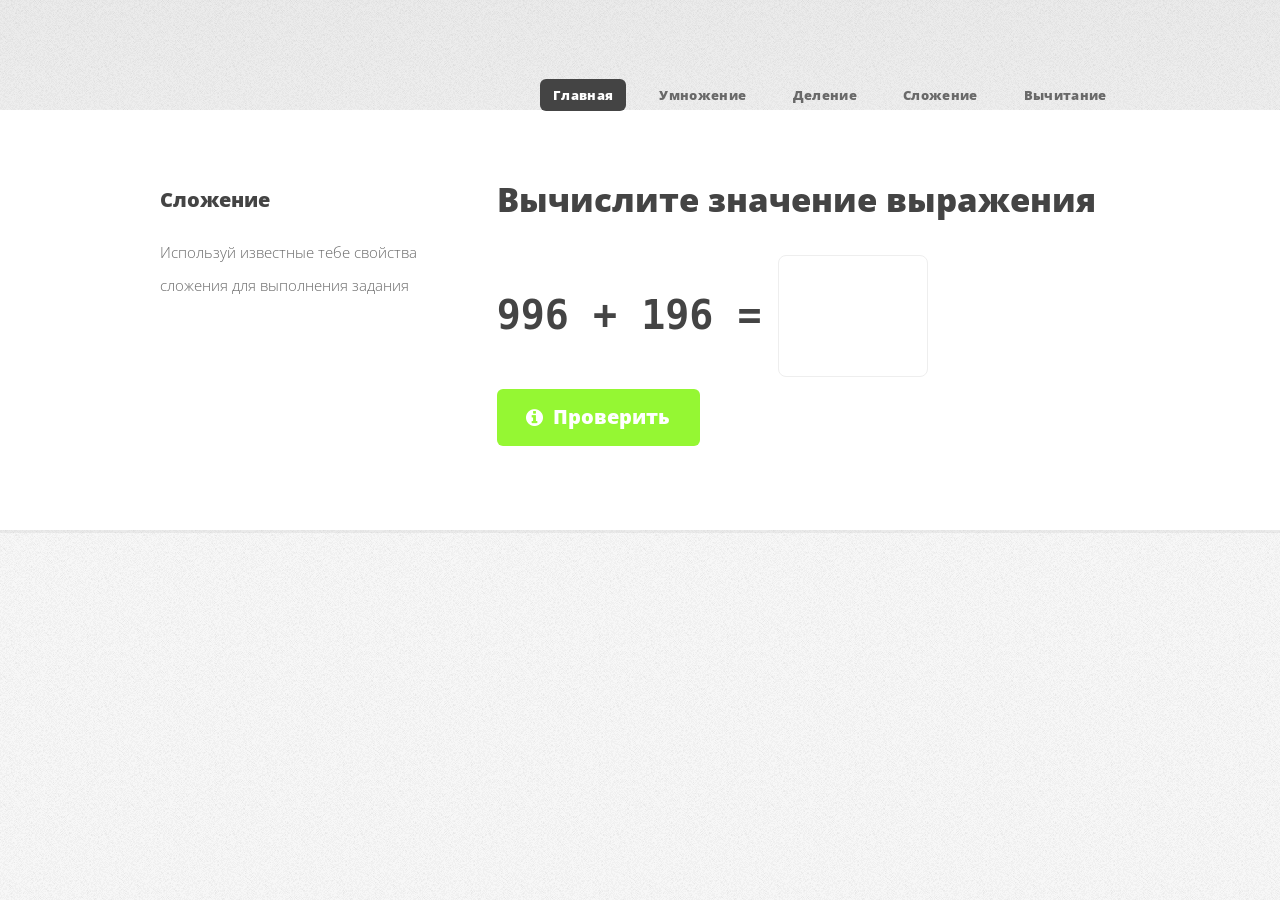
==== addition.html @ 699b1470 "First" ====
<!DOCTYPE HTML>
<html>
    <head>
        <title>Название</title>
        <meta charset="utf-8" />
        <meta name="viewport" content="width=device-width, initial-scale=1" />
        <!--[if lte IE 8]><script src="assets/js/ie/html5shiv.js"></script><![endif]-->
        <link rel="stylesheet" href="assets/css/main.css" /> 
        <!--[if lte IE 8]><link rel="stylesheet" href="assets/css/ie8.css" /><![endif]-->

        <script src = "main.js"></script>

        <script>
            var type_operation = OPERATION_ADDITION;
            //operation = operation.replace(/^\s*/,'').replace(/\s*$/,'');
            var result = getDititals(type_operation); //OPERATION_MULTIPLICATE);
            var calc_value = calculate(result[0], result[1], type_operation);

            function check() {
                var msg_text;
                var user_input;



                user_input = document.input.result.value; // getElementById('result').value;
              
                if (user_input == calc_value) {
                    msg_text = "Молодец!!!, Попробуем еще раз?";
                } else {
                    msg_text = "К сожалению, вы ошиблись, Попробуем еще раз?";
                }

                if (confirm(msg_text)) {
                    location.reload()
                }
            }

        </script>

        <style TYPE="text/css">
            .my { display: inline-block; margin: 0 10px 10px 0; /* Отступы */ vertical-align: middle } 
            .my input { font-size: 40px; font-family: serif; font-style: normal; max-width: 150px; margin: 2px;
                        font-stretch : ultra-expanded }
            .my h1 { font-size: 40px; text-align: center; font-family: monospace }
        </style>    


    </head>
    <body class="left-sidebar">
        <div id="page-wrapper">
            <div id="header-wrapper">
                <header id="header" class="container">
                    <nav id="nav">
                        <ul>
                            <li class="current"><a href="index.html">Главная</a></li>
                            <li><a href="multiplicate.html">Умножение</a></li>
                            <li><a href="division.html">Деление</a></li>
                            <li><a href="addition.html">Сложение</a></li>
                            <li><a href="substraction.html">Вычитание</a></li>
                        </ul>
                    </nav>
                </header>

            </div>
            <div id="main-wrapper"><!-- Main -->
                <div class="container">
                    <div class="row 200%">
                        <div class="4u 12u(medium)">
                            <div id="sidebar">
                                <section><!-- Sidebar -->
                                    <h3>
                                        <script>
                                           document.write(getHeadText(type_operation));   
                                        </script>    
                                    </h3>
                                    <p>
                                        <script>
                                          document.write(getTextOperation(type_operation));    
                                        </script>
                                    </p>
                                </section>
                            </div>
                        </div>
                        <div class="8u 12u(medium)">
                            <div id="content">
                                <article><!-- Content -->
                                    <h2>Вычислите значение выражения</h2>

                                    <form name="input"> 
                                        <div class="my">   
                                            <h1><output name="expression"></output></h1>
                                        </div>
                                        <div class="my">
                                            <input type="text"  name="result">
                                        </div>
                                        <div class="my">
                                            <a href="#" class="button icon fa-info-circle" onclick="check()">Проверить</a>
                                        </div>
                                    </form> 

                                    <script>
                                        document.input.expression.value = format_string(result[0], result[1], type_operation);
                                        //document.input.result.width = '10px';
                                    </script>    

                                </article>
                            </div>
                        </div>
                    </div>
                </div>
            </div>

        </div>
        <script src="assets/js/jquery.min.js"></script><!--==================== Scripts -->
        <script src="assets/js/jquery.dropotron.min.js"></script>
        <script src="assets/js/skel.min.js"></script>
        <script src="assets/js/util.js"></script>
        <!--[if lte IE 8]><script src="assets/js/ie/respond.min.js"></script><![endif]-->
        <script src="assets/js/main.js"></script>
    </body>
</html>
---- assets/css/main.css ----
@import url("font-awesome.min.css");
@import url("http://fonts.googleapis.com/css?family=Oleo+Script:400|Open+Sans:300,300italic,600,600italic,800");

/*
	Verti by HTML5 UP
	html5up.net | @n33co
	Free for personal and commercial use under the CCA 3.0 license (html5up.net/license)
*/

/* Reset */

	html, body, div, span, applet, object, iframe, h1, h2, h3, h4, h5, h6, p, blockquote, pre, a, abbr, acronym, address, big, cite, code, del, dfn, em, img, ins, kbd, q, s, samp, small, strike, strong, sub, sup, tt, var, b, u, i, center, dl, dt, dd, ol, ul, li, fieldset, form, label, legend, table, caption, tbody, tfoot, thead, tr, th, td, article, aside, canvas, details, embed, figure, figcaption, footer, header, hgroup, menu, nav, output, ruby, section, summary, time, mark, audio, video {
		margin: 0;
		padding: 0;
		border: 0;
		font-size: 100%;
		font: inherit;
		vertical-align: baseline;
	}

	article, aside, details, figcaption, figure, footer, header, hgroup, menu, nav, section {
		display: block;
	}

	body {
		line-height: 1;
	}

	ol, ul {
		list-style: none;
	}

	blockquote, q {
		quotes: none;
	}

	blockquote:before, blockquote:after, q:before, q:after {
		content: '';
		content: none;
	}

	table {
		border-collapse: collapse;
		border-spacing: 0;
	}

	body {
		-webkit-text-size-adjust: none;
	}

/* Box Model */

	*, *:before, *:after {
		-moz-box-sizing: border-box;
		-webkit-box-sizing: border-box;
		box-sizing: border-box;
	}

/* Containers */

	.container {
		margin-left: auto;
		margin-right: auto;
	}

	.container.\31 25\25 {
		width: 100%;
		max-width: 1750px;
		min-width: 1400px;
	}

	.container.\37 5\25 {
		width: 1050px;
	}

	.container.\35 0\25 {
		width: 700px;
	}

	.container.\32 5\25 {
		width: 350px;
	}

	.container {
		width: 1400px;
	}

	@media screen and (max-width: 1680px) {

		.container.\31 25\25 {
			width: 100%;
			max-width: 1500px;
			min-width: 1200px;
		}

		.container.\37 5\25 {
			width: 900px;
		}

		.container.\35 0\25 {
			width: 600px;
		}

		.container.\32 5\25 {
			width: 300px;
		}

		.container {
			width: 1200px;
		}

	}

	@media screen and (max-width: 1280px) {

		.container.\31 25\25 {
			width: 100%;
			max-width: 1200px;
			min-width: 960px;
		}

		.container.\37 5\25 {
			width: 720px;
		}

		.container.\35 0\25 {
			width: 480px;
		}

		.container.\32 5\25 {
			width: 240px;
		}

		.container {
			width: 960px;
		}

	}

	@media screen and (max-width: 980px) {

		.container.\31 25\25 {
			width: 100%;
			max-width: 112.5%;
			min-width: 90%;
		}

		.container.\37 5\25 {
			width: 67.5%;
		}

		.container.\35 0\25 {
			width: 45%;
		}

		.container.\32 5\25 {
			width: 22.5%;
		}

		.container {
			width: 90% !important;
		}

	}

	@media screen and (max-width: 736px) {

		.container.\31 25\25 {
			width: 100%;
			max-width: 125%;
			min-width: 100%;
		}

		.container.\37 5\25 {
			width: 75%;
		}

		.container.\35 0\25 {
			width: 50%;
		}

		.container.\32 5\25 {
			width: 25%;
		}

		.container {
			width: 100% !important;
		}

	}

/* Grid */

	.row {
		border-bottom: solid 1px transparent;
		-moz-box-sizing: border-box;
		-webkit-box-sizing: border-box;
		box-sizing: border-box;
	}

	.row > * {
		float: left;
		-moz-box-sizing: border-box;
		-webkit-box-sizing: border-box;
		box-sizing: border-box;
	}

	.row:after, .row:before {
		content: '';
		display: block;
		clear: both;
		height: 0;
	}

	.row.uniform > * > :first-child {
		margin-top: 0;
	}

	.row.uniform > * > :last-child {
		margin-bottom: 0;
	}

	.row.\30 \25 > * {
		padding: 0px 0 0 0px;
	}

	.row.\30 \25 {
		margin: 0px 0 -1px 0px;
	}

	.row.uniform.\30 \25 > * {
		padding: 0px 0 0 0px;
	}

	.row.uniform.\30 \25 {
		margin: 0px 0 -1px 0px;
	}

	.row > * {
		padding: 40px 0 0 40px;
	}

	.row {
		margin: -40px 0 -1px -40px;
	}

	.row.uniform > * {
		padding: 40px 0 0 40px;
	}

	.row.uniform {
		margin: -40px 0 -1px -40px;
	}

	.row.\32 00\25 > * {
		padding: 80px 0 0 80px;
	}

	.row.\32 00\25 {
		margin: -80px 0 -1px -80px;
	}

	.row.uniform.\32 00\25 > * {
		padding: 80px 0 0 80px;
	}

	.row.uniform.\32 00\25 {
		margin: -80px 0 -1px -80px;
	}

	.row.\31 50\25 > * {
		padding: 60px 0 0 60px;
	}

	.row.\31 50\25 {
		margin: -60px 0 -1px -60px;
	}

	.row.uniform.\31 50\25 > * {
		padding: 60px 0 0 60px;
	}

	.row.uniform.\31 50\25 {
		margin: -60px 0 -1px -60px;
	}

	.row.\35 0\25 > * {
		padding: 20px 0 0 20px;
	}

	.row.\35 0\25 {
		margin: -20px 0 -1px -20px;
	}

	.row.uniform.\35 0\25 > * {
		padding: 20px 0 0 20px;
	}

	.row.uniform.\35 0\25 {
		margin: -20px 0 -1px -20px;
	}

	.row.\32 5\25 > * {
		padding: 10px 0 0 10px;
	}

	.row.\32 5\25 {
		margin: -10px 0 -1px -10px;
	}

	.row.uniform.\32 5\25 > * {
		padding: 10px 0 0 10px;
	}

	.row.uniform.\32 5\25 {
		margin: -10px 0 -1px -10px;
	}

	.\31 2u, .\31 2u\24 {
		width: 100%;
		clear: none;
		margin-left: 0;
	}

	.\31 1u, .\31 1u\24 {
		width: 91.6666666667%;
		clear: none;
		margin-left: 0;
	}

	.\31 0u, .\31 0u\24 {
		width: 83.3333333333%;
		clear: none;
		margin-left: 0;
	}

	.\39 u, .\39 u\24 {
		width: 75%;
		clear: none;
		margin-left: 0;
	}

	.\38 u, .\38 u\24 {
		width: 66.6666666667%;
		clear: none;
		margin-left: 0;
	}

	.\37 u, .\37 u\24 {
		width: 58.3333333333%;
		clear: none;
		margin-left: 0;
	}

	.\36 u, .\36 u\24 {
		width: 50%;
		clear: none;
		margin-left: 0;
	}

	.\35 u, .\35 u\24 {
		width: 41.6666666667%;
		clear: none;
		margin-left: 0;
	}

	.\34 u, .\34 u\24 {
		width: 33.3333333333%;
		clear: none;
		margin-left: 0;
	}

	.\33 u, .\33 u\24 {
		width: 25%;
		clear: none;
		margin-left: 0;
	}

	.\32 u, .\32 u\24 {
		width: 16.6666666667%;
		clear: none;
		margin-left: 0;
	}

	.\31 u, .\31 u\24 {
		width: 8.3333333333%;
		clear: none;
		margin-left: 0;
	}

	.\31 2u\24 + *,
	.\31 1u\24 + *,
	.\31 0u\24 + *,
	.\39 u\24 + *,
	.\38 u\24 + *,
	.\37 u\24 + *,
	.\36 u\24 + *,
	.\35 u\24 + *,
	.\34 u\24 + *,
	.\33 u\24 + *,
	.\32 u\24 + *,
	.\31 u\24 + * {
		clear: left;
	}

	.\-11u {
		margin-left: 91.66667%;
	}

	.\-10u {
		margin-left: 83.33333%;
	}

	.\-9u {
		margin-left: 75%;
	}

	.\-8u {
		margin-left: 66.66667%;
	}

	.\-7u {
		margin-left: 58.33333%;
	}

	.\-6u {
		margin-left: 50%;
	}

	.\-5u {
		margin-left: 41.66667%;
	}

	.\-4u {
		margin-left: 33.33333%;
	}

	.\-3u {
		margin-left: 25%;
	}

	.\-2u {
		margin-left: 16.66667%;
	}

	.\-1u {
		margin-left: 8.33333%;
	}

	@media screen and (max-width: 1680px) {

		.row > * {
			padding: 40px 0 0 40px;
		}

		.row {
			margin: -40px 0 -1px -40px;
		}

		.row.uniform > * {
			padding: 40px 0 0 40px;
		}

		.row.uniform {
			margin: -40px 0 -1px -40px;
		}

		.row.\32 00\25 > * {
			padding: 80px 0 0 80px;
		}

		.row.\32 00\25 {
			margin: -80px 0 -1px -80px;
		}

		.row.uniform.\32 00\25 > * {
			padding: 80px 0 0 80px;
		}

		.row.uniform.\32 00\25 {
			margin: -80px 0 -1px -80px;
		}

		.row.\31 50\25 > * {
			padding: 60px 0 0 60px;
		}

		.row.\31 50\25 {
			margin: -60px 0 -1px -60px;
		}

		.row.uniform.\31 50\25 > * {
			padding: 60px 0 0 60px;
		}

		.row.uniform.\31 50\25 {
			margin: -60px 0 -1px -60px;
		}

		.row.\35 0\25 > * {
			padding: 20px 0 0 20px;
		}

		.row.\35 0\25 {
			margin: -20px 0 -1px -20px;
		}

		.row.uniform.\35 0\25 > * {
			padding: 20px 0 0 20px;
		}

		.row.uniform.\35 0\25 {
			margin: -20px 0 -1px -20px;
		}

		.row.\32 5\25 > * {
			padding: 10px 0 0 10px;
		}

		.row.\32 5\25 {
			margin: -10px 0 -1px -10px;
		}

		.row.uniform.\32 5\25 > * {
			padding: 10px 0 0 10px;
		}

		.row.uniform.\32 5\25 {
			margin: -10px 0 -1px -10px;
		}

		.\31 2u\28xlarge\29, .\31 2u\24\28xlarge\29 {
			width: 100%;
			clear: none;
			margin-left: 0;
		}

		.\31 1u\28xlarge\29, .\31 1u\24\28xlarge\29 {
			width: 91.6666666667%;
			clear: none;
			margin-left: 0;
		}

		.\31 0u\28xlarge\29, .\31 0u\24\28xlarge\29 {
			width: 83.3333333333%;
			clear: none;
			margin-left: 0;
		}

		.\39 u\28xlarge\29, .\39 u\24\28xlarge\29 {
			width: 75%;
			clear: none;
			margin-left: 0;
		}

		.\38 u\28xlarge\29, .\38 u\24\28xlarge\29 {
			width: 66.6666666667%;
			clear: none;
			margin-left: 0;
		}

		.\37 u\28xlarge\29, .\37 u\24\28xlarge\29 {
			width: 58.3333333333%;
			clear: none;
			margin-left: 0;
		}

		.\36 u\28xlarge\29, .\36 u\24\28xlarge\29 {
			width: 50%;
			clear: none;
			margin-left: 0;
		}

		.\35 u\28xlarge\29, .\35 u\24\28xlarge\29 {
			width: 41.6666666667%;
			clear: none;
			margin-left: 0;
		}

		.\34 u\28xlarge\29, .\34 u\24\28xlarge\29 {
			width: 33.3333333333%;
			clear: none;
			margin-left: 0;
		}

		.\33 u\28xlarge\29, .\33 u\24\28xlarge\29 {
			width: 25%;
			clear: none;
			margin-left: 0;
		}

		.\32 u\28xlarge\29, .\32 u\24\28xlarge\29 {
			width: 16.6666666667%;
			clear: none;
			margin-left: 0;
		}

		.\31 u\28xlarge\29, .\31 u\24\28xlarge\29 {
			width: 8.3333333333%;
			clear: none;
			margin-left: 0;
		}

		.\31 2u\24\28xlarge\29 + *,
		.\31 1u\24\28xlarge\29 + *,
		.\31 0u\24\28xlarge\29 + *,
		.\39 u\24\28xlarge\29 + *,
		.\38 u\24\28xlarge\29 + *,
		.\37 u\24\28xlarge\29 + *,
		.\36 u\24\28xlarge\29 + *,
		.\35 u\24\28xlarge\29 + *,
		.\34 u\24\28xlarge\29 + *,
		.\33 u\24\28xlarge\29 + *,
		.\32 u\24\28xlarge\29 + *,
		.\31 u\24\28xlarge\29 + * {
			clear: left;
		}

		.\-11u\28xlarge\29 {
			margin-left: 91.66667%;
		}

		.\-10u\28xlarge\29 {
			margin-left: 83.33333%;
		}

		.\-9u\28xlarge\29 {
			margin-left: 75%;
		}

		.\-8u\28xlarge\29 {
			margin-left: 66.66667%;
		}

		.\-7u\28xlarge\29 {
			margin-left: 58.33333%;
		}

		.\-6u\28xlarge\29 {
			margin-left: 50%;
		}

		.\-5u\28xlarge\29 {
			margin-left: 41.66667%;
		}

		.\-4u\28xlarge\29 {
			margin-left: 33.33333%;
		}

		.\-3u\28xlarge\29 {
			margin-left: 25%;
		}

		.\-2u\28xlarge\29 {
			margin-left: 16.66667%;
		}

		.\-1u\28xlarge\29 {
			margin-left: 8.33333%;
		}

	}

	@media screen and (max-width: 1280px) {

		.row > * {
			padding: 25px 0 0 25px;
		}

		.row {
			margin: -25px 0 -1px -25px;
		}

		.row.uniform > * {
			padding: 25px 0 0 25px;
		}

		.row.uniform {
			margin: -25px 0 -1px -25px;
		}

		.row.\32 00\25 > * {
			padding: 50px 0 0 50px;
		}

		.row.\32 00\25 {
			margin: -50px 0 -1px -50px;
		}

		.row.uniform.\32 00\25 > * {
			padding: 50px 0 0 50px;
		}

		.row.uniform.\32 00\25 {
			margin: -50px 0 -1px -50px;
		}

		.row.\31 50\25 > * {
			padding: 37.5px 0 0 37.5px;
		}

		.row.\31 50\25 {
			margin: -37.5px 0 -1px -37.5px;
		}

		.row.uniform.\31 50\25 > * {
			padding: 37.5px 0 0 37.5px;
		}

		.row.uniform.\31 50\25 {
			margin: -37.5px 0 -1px -37.5px;
		}

		.row.\35 0\25 > * {
			padding: 12.5px 0 0 12.5px;
		}

		.row.\35 0\25 {
			margin: -12.5px 0 -1px -12.5px;
		}

		.row.uniform.\35 0\25 > * {
			padding: 12.5px 0 0 12.5px;
		}

		.row.uniform.\35 0\25 {
			margin: -12.5px 0 -1px -12.5px;
		}

		.row.\32 5\25 > * {
			padding: 6.25px 0 0 6.25px;
		}

		.row.\32 5\25 {
			margin: -6.25px 0 -1px -6.25px;
		}

		.row.uniform.\32 5\25 > * {
			padding: 6.25px 0 0 6.25px;
		}

		.row.uniform.\32 5\25 {
			margin: -6.25px 0 -1px -6.25px;
		}

		.\31 2u\28large\29, .\31 2u\24\28large\29 {
			width: 100%;
			clear: none;
			margin-left: 0;
		}

		.\31 1u\28large\29, .\31 1u\24\28large\29 {
			width: 91.6666666667%;
			clear: none;
			margin-left: 0;
		}

		.\31 0u\28large\29, .\31 0u\24\28large\29 {
			width: 83.3333333333%;
			clear: none;
			margin-left: 0;
		}

		.\39 u\28large\29, .\39 u\24\28large\29 {
			width: 75%;
			clear: none;
			margin-left: 0;
		}

		.\38 u\28large\29, .\38 u\24\28large\29 {
			width: 66.6666666667%;
			clear: none;
			margin-left: 0;
		}

		.\37 u\28large\29, .\37 u\24\28large\29 {
			width: 58.3333333333%;
			clear: none;
			margin-left: 0;
		}

		.\36 u\28large\29, .\36 u\24\28large\29 {
			width: 50%;
			clear: none;
			margin-left: 0;
		}

		.\35 u\28large\29, .\35 u\24\28large\29 {
			width: 41.6666666667%;
			clear: none;
			margin-left: 0;
		}

		.\34 u\28large\29, .\34 u\24\28large\29 {
			width: 33.3333333333%;
			clear: none;
			margin-left: 0;
		}

		.\33 u\28large\29, .\33 u\24\28large\29 {
			width: 25%;
			clear: none;
			margin-left: 0;
		}

		.\32 u\28large\29, .\32 u\24\28large\29 {
			width: 16.6666666667%;
			clear: none;
			margin-left: 0;
		}

		.\31 u\28large\29, .\31 u\24\28large\29 {
			width: 8.3333333333%;
			clear: none;
			margin-left: 0;
		}

		.\31 2u\24\28large\29 + *,
		.\31 1u\24\28large\29 + *,
		.\31 0u\24\28large\29 + *,
		.\39 u\24\28large\29 + *,
		.\38 u\24\28large\29 + *,
		.\37 u\24\28large\29 + *,
		.\36 u\24\28large\29 + *,
		.\35 u\24\28large\29 + *,
		.\34 u\24\28large\29 + *,
		.\33 u\24\28large\29 + *,
		.\32 u\24\28large\29 + *,
		.\31 u\24\28large\29 + * {
			clear: left;
		}

		.\-11u\28large\29 {
			margin-left: 91.66667%;
		}

		.\-10u\28large\29 {
			margin-left: 83.33333%;
		}

		.\-9u\28large\29 {
			margin-left: 75%;
		}

		.\-8u\28large\29 {
			margin-left: 66.66667%;
		}

		.\-7u\28large\29 {
			margin-left: 58.33333%;
		}

		.\-6u\28large\29 {
			margin-left: 50%;
		}

		.\-5u\28large\29 {
			margin-left: 41.66667%;
		}

		.\-4u\28large\29 {
			margin-left: 33.33333%;
		}

		.\-3u\28large\29 {
			margin-left: 25%;
		}

		.\-2u\28large\29 {
			margin-left: 16.66667%;
		}

		.\-1u\28large\29 {
			margin-left: 8.33333%;
		}

	}

	@media screen and (max-width: 980px) {

		.row > * {
			padding: 25px 0 0 25px;
		}

		.row {
			margin: -25px 0 -1px -25px;
		}

		.row.uniform > * {
			padding: 25px 0 0 25px;
		}

		.row.uniform {
			margin: -25px 0 -1px -25px;
		}

		.row.\32 00\25 > * {
			padding: 50px 0 0 50px;
		}

		.row.\32 00\25 {
			margin: -50px 0 -1px -50px;
		}

		.row.uniform.\32 00\25 > * {
			padding: 50px 0 0 50px;
		}

		.row.uniform.\32 00\25 {
			margin: -50px 0 -1px -50px;
		}

		.row.\31 50\25 > * {
			padding: 37.5px 0 0 37.5px;
		}

		.row.\31 50\25 {
			margin: -37.5px 0 -1px -37.5px;
		}

		.row.uniform.\31 50\25 > * {
			padding: 37.5px 0 0 37.5px;
		}

		.row.uniform.\31 50\25 {
			margin: -37.5px 0 -1px -37.5px;
		}

		.row.\35 0\25 > * {
			padding: 12.5px 0 0 12.5px;
		}

		.row.\35 0\25 {
			margin: -12.5px 0 -1px -12.5px;
		}

		.row.uniform.\35 0\25 > * {
			padding: 12.5px 0 0 12.5px;
		}

		.row.uniform.\35 0\25 {
			margin: -12.5px 0 -1px -12.5px;
		}

		.row.\32 5\25 > * {
			padding: 6.25px 0 0 6.25px;
		}

		.row.\32 5\25 {
			margin: -6.25px 0 -1px -6.25px;
		}

		.row.uniform.\32 5\25 > * {
			padding: 6.25px 0 0 6.25px;
		}

		.row.uniform.\32 5\25 {
			margin: -6.25px 0 -1px -6.25px;
		}

		.\31 2u\28medium\29, .\31 2u\24\28medium\29 {
			width: 100%;
			clear: none;
			margin-left: 0;
		}

		.\31 1u\28medium\29, .\31 1u\24\28medium\29 {
			width: 91.6666666667%;
			clear: none;
			margin-left: 0;
		}

		.\31 0u\28medium\29, .\31 0u\24\28medium\29 {
			width: 83.3333333333%;
			clear: none;
			margin-left: 0;
		}

		.\39 u\28medium\29, .\39 u\24\28medium\29 {
			width: 75%;
			clear: none;
			margin-left: 0;
		}

		.\38 u\28medium\29, .\38 u\24\28medium\29 {
			width: 66.6666666667%;
			clear: none;
			margin-left: 0;
		}

		.\37 u\28medium\29, .\37 u\24\28medium\29 {
			width: 58.3333333333%;
			clear: none;
			margin-left: 0;
		}

		.\36 u\28medium\29, .\36 u\24\28medium\29 {
			width: 50%;
			clear: none;
			margin-left: 0;
		}

		.\35 u\28medium\29, .\35 u\24\28medium\29 {
			width: 41.6666666667%;
			clear: none;
			margin-left: 0;
		}

		.\34 u\28medium\29, .\34 u\24\28medium\29 {
			width: 33.3333333333%;
			clear: none;
			margin-left: 0;
		}

		.\33 u\28medium\29, .\33 u\24\28medium\29 {
			width: 25%;
			clear: none;
			margin-left: 0;
		}

		.\32 u\28medium\29, .\32 u\24\28medium\29 {
			width: 16.6666666667%;
			clear: none;
			margin-left: 0;
		}

		.\31 u\28medium\29, .\31 u\24\28medium\29 {
			width: 8.3333333333%;
			clear: none;
			margin-left: 0;
		}

		.\31 2u\24\28medium\29 + *,
		.\31 1u\24\28medium\29 + *,
		.\31 0u\24\28medium\29 + *,
		.\39 u\24\28medium\29 + *,
		.\38 u\24\28medium\29 + *,
		.\37 u\24\28medium\29 + *,
		.\36 u\24\28medium\29 + *,
		.\35 u\24\28medium\29 + *,
		.\34 u\24\28medium\29 + *,
		.\33 u\24\28medium\29 + *,
		.\32 u\24\28medium\29 + *,
		.\31 u\24\28medium\29 + * {
			clear: left;
		}

		.\-11u\28medium\29 {
			margin-left: 91.66667%;
		}

		.\-10u\28medium\29 {
			margin-left: 83.33333%;
		}

		.\-9u\28medium\29 {
			margin-left: 75%;
		}

		.\-8u\28medium\29 {
			margin-left: 66.66667%;
		}

		.\-7u\28medium\29 {
			margin-left: 58.33333%;
		}

		.\-6u\28medium\29 {
			margin-left: 50%;
		}

		.\-5u\28medium\29 {
			margin-left: 41.66667%;
		}

		.\-4u\28medium\29 {
			margin-left: 33.33333%;
		}

		.\-3u\28medium\29 {
			margin-left: 25%;
		}

		.\-2u\28medium\29 {
			margin-left: 16.66667%;
		}

		.\-1u\28medium\29 {
			margin-left: 8.33333%;
		}

	}

	@media screen and (max-width: 736px) {

		.row > * {
			padding: 20px 0 0 20px;
		}

		.row {
			margin: -20px 0 -1px -20px;
		}

		.row.uniform > * {
			padding: 20px 0 0 20px;
		}

		.row.uniform {
			margin: -20px 0 -1px -20px;
		}

		.row.\32 00\25 > * {
			padding: 40px 0 0 40px;
		}

		.row.\32 00\25 {
			margin: -40px 0 -1px -40px;
		}

		.row.uniform.\32 00\25 > * {
			padding: 40px 0 0 40px;
		}

		.row.uniform.\32 00\25 {
			margin: -40px 0 -1px -40px;
		}

		.row.\31 50\25 > * {
			padding: 30px 0 0 30px;
		}

		.row.\31 50\25 {
			margin: -30px 0 -1px -30px;
		}

		.row.uniform.\31 50\25 > * {
			padding: 30px 0 0 30px;
		}

		.row.uniform.\31 50\25 {
			margin: -30px 0 -1px -30px;
		}

		.row.\35 0\25 > * {
			padding: 10px 0 0 10px;
		}

		.row.\35 0\25 {
			margin: -10px 0 -1px -10px;
		}

		.row.uniform.\35 0\25 > * {
			padding: 10px 0 0 10px;
		}

		.row.uniform.\35 0\25 {
			margin: -10px 0 -1px -10px;
		}

		.row.\32 5\25 > * {
			padding: 5px 0 0 5px;
		}

		.row.\32 5\25 {
			margin: -5px 0 -1px -5px;
		}

		.row.uniform.\32 5\25 > * {
			padding: 5px 0 0 5px;
		}

		.row.uniform.\32 5\25 {
			margin: -5px 0 -1px -5px;
		}

		.\31 2u\28small\29, .\31 2u\24\28small\29 {
			width: 100%;
			clear: none;
			margin-left: 0;
		}

		.\31 1u\28small\29, .\31 1u\24\28small\29 {
			width: 91.6666666667%;
			clear: none;
			margin-left: 0;
		}

		.\31 0u\28small\29, .\31 0u\24\28small\29 {
			width: 83.3333333333%;
			clear: none;
			margin-left: 0;
		}

		.\39 u\28small\29, .\39 u\24\28small\29 {
			width: 75%;
			clear: none;
			margin-left: 0;
		}

		.\38 u\28small\29, .\38 u\24\28small\29 {
			width: 66.6666666667%;
			clear: none;
			margin-left: 0;
		}

		.\37 u\28small\29, .\37 u\24\28small\29 {
			width: 58.3333333333%;
			clear: none;
			margin-left: 0;
		}

		.\36 u\28small\29, .\36 u\24\28small\29 {
			width: 50%;
			clear: none;
			margin-left: 0;
		}

		.\35 u\28small\29, .\35 u\24\28small\29 {
			width: 41.6666666667%;
			clear: none;
			margin-left: 0;
		}

		.\34 u\28small\29, .\34 u\24\28small\29 {
			width: 33.3333333333%;
			clear: none;
			margin-left: 0;
		}

		.\33 u\28small\29, .\33 u\24\28small\29 {
			width: 25%;
			clear: none;
			margin-left: 0;
		}

		.\32 u\28small\29, .\32 u\24\28small\29 {
			width: 16.6666666667%;
			clear: none;
			margin-left: 0;
		}

		.\31 u\28small\29, .\31 u\24\28small\29 {
			width: 8.3333333333%;
			clear: none;
			margin-left: 0;
		}

		.\31 2u\24\28small\29 + *,
		.\31 1u\24\28small\29 + *,
		.\31 0u\24\28small\29 + *,
		.\39 u\24\28small\29 + *,
		.\38 u\24\28small\29 + *,
		.\37 u\24\28small\29 + *,
		.\36 u\24\28small\29 + *,
		.\35 u\24\28small\29 + *,
		.\34 u\24\28small\29 + *,
		.\33 u\24\28small\29 + *,
		.\32 u\24\28small\29 + *,
		.\31 u\24\28small\29 + * {
			clear: left;
		}

		.\-11u\28small\29 {
			margin-left: 91.66667%;
		}

		.\-10u\28small\29 {
			margin-left: 83.33333%;
		}

		.\-9u\28small\29 {
			margin-left: 75%;
		}

		.\-8u\28small\29 {
			margin-left: 66.66667%;
		}

		.\-7u\28small\29 {
			margin-left: 58.33333%;
		}

		.\-6u\28small\29 {
			margin-left: 50%;
		}

		.\-5u\28small\29 {
			margin-left: 41.66667%;
		}

		.\-4u\28small\29 {
			margin-left: 33.33333%;
		}

		.\-3u\28small\29 {
			margin-left: 25%;
		}

		.\-2u\28small\29 {
			margin-left: 16.66667%;
		}

		.\-1u\28small\29 {
			margin-left: 8.33333%;
		}

	}

/* Basic */

	@-ms-viewport {
		width: device-width;
	}

	body {
		background-image: -moz-linear-gradient(top, rgba(0, 0, 0, 0.05), rgba(0, 0, 0, 0)), url("images/bg01.png");
		background-image: -webkit-linear-gradient(top, rgba(0, 0, 0, 0.05), rgba(0, 0, 0, 0)), url("images/bg01.png");
		background-image: -ms-linear-gradient(top, rgba(0, 0, 0, 0.05), rgba(0, 0, 0, 0)), url("images/bg01.png");
		background-image: linear-gradient(top, rgba(0, 0, 0, 0.05), rgba(0, 0, 0, 0)), url("images/bg01.png");
		background-color: #f7f7f7;
		background-position: top left, top left;
		background-repeat: repeat-x, repeat;
		background-size: 100% 30em, auto;
		font-family: 'Open Sans', sans-serif;
		font-size: 13pt;
		color: #696969;
		font-weight: 300;
		line-height: 2.25em;
	}

		body.is-loading * {
			-moz-transition: none !important;
			-webkit-transition: none !important;
			-ms-transition: none !important;
			transition: none !important;
			-moz-animation: none !important;
			-webkit-animation: none !important;
			-ms-animation: none !important;
			animation: none !important;
		}

	input, select, textarea {
		font-family: 'Open Sans', sans-serif;
		font-size: 13pt;
		color: #696969;
		font-weight: 300;
		line-height: 2.25em;
	}

	a {
		color:#95F733;
		text-decoration: underline;
	}

		a:hover {
			color: #66653E;
			text-decoration: none;
		}

	h1, h2, h3, h4, h5, h6 {
		color: #444;
		font-weight: 800;
	}

		h1 a, h2 a, h3 a, h4 a, h5 a, h6 a {
			color: inherit;
			text-decoration: none;
			outline: 0;
		}

	h2 {
		font-size: 2.25em;
		margin: 0 0 1.1em 0;
		line-height: 1em;
	}

	h3 {
		font-size: 1.35em;
		margin: 0 0 1em 0;
	}

	b, strong {
		font-weight: 600;
		color: #444;
	}

	i, em {
		font-style: italic;
	}

	br.clear {
		clear: both;
	}

	sub {
		position: relative;
		top: 0.5em;
		font-size: 0.8em;
	}

	sup {
		position: relative;
		top: -0.5em;
		font-size: 0.8em;
	}

	hr {
		border: 0;
		border-top: solid 1px #eee;
	}

	blockquote {
		border-left: solid 0.5em #eee;
		padding: 1em 0 1em 2em;
		font-style: italic;
	}

	p, ul, ol, dl, table {
		margin-bottom: 2em;
	}

/* Section/Article */

	section, article {
		margin-bottom: 5em;
	}

	section > :last-child,
	article > :last-child,
	section:last-child,
	article:last-child {
		margin-bottom: 0;
	}

	header {
		margin: 0 0 2em 0;
	}

		header h2, header h3 {
			margin: 0 0 0.25em 0;
		}

		header p {
			margin: 0;
		}

	footer {
		margin: 2.5em 0 0 0;
	}

/* Forms */

	form label {
		display: block;
		font-weight: 800;
		margin: 0 0 1em 0;
		font-size: 0.8em;
		color: #444;
	}

	form input[type="text"],
	form input[type="email"],
	form input[type="password"],
	form select,
	form textarea {
		-webkit-appearance: none;
		display: block;
		width: 100%;
		border-radius: 8px;
		border: solid 1px #eee;
	}

		form input[type="text"]:focus,
		form input[type="email"]:focus,
		form input[type="password"]:focus,
		form select:focus,
		form textarea:focus {
			border-color: #0090c5;
		}

	form input[type="text"],
	form input[type="email"],
	form input[type="password"] {
		line-height: 3em;
		padding: 0 1em;
	}

	form select {
		line-height: 3em;
		padding: 0 1em;
	}

	form textarea {
		min-height: 9em;
		padding: 1em;
	}

	form .formerize-placeholder {
		color: #555 !important;
	}

	form ::-webkit-input-placeholder {
		color: #555 !important;
	}

	form :-moz-placeholder {
		color: #555 !important;
	}

	form ::-moz-placeholder {
		color: #555 !important;
	}

	form :-ms-input-placeholder {
		color: #555 !important;
	}

	form ::-moz-focus-inner {
		border: 0;
	}

/* Tables */

	table {
		width: 100%;
	}

		table.default {
			width: 100%;
		}

			table.default tr {
				border-top: solid 1px #eee;
			}

				table.default tr:first-child {
					border-top: 0;
				}

			table.default td {
				padding: 0.5em 1em 0.5em 1em;
			}

			table.default th {
				text-align: left;
				padding: 0.5em 1em 0.5em 1em;
				font-weight: 800;
				margin: 0 0 1em 0;
			}

			table.default thead {
				background: #404248;
				color: #fff;
			}

/* Image */

	.image {
		display: inline-block;
		outline: 0;
	}

		.image img {
			display: block;
			width: 100%;
			border-radius: 8px;
		}

		.image.fit {
			display: block;
			width: 100%;
		}

		.image.featured {
			display: block;
			width: 100%;
			margin: 0 0 2.5em 0;
		}

		.image.left {
			float: left;
			margin: 0 2em 2em 0;
		}

		.image.centered {
			display: block;
			margin: 0 0 2.5em 0;
		}

			.image.centered img {
				margin: 0 auto;
				width: auto;
			}

/* Button */

	input[type="button"],
	input[type="submit"],
	input[type="reset"],
	button,
	.button {
		-moz-transition: background-color .25s ease-in-out;
		-webkit-transition: background-color .25s ease-in-out;
		-ms-transition: background-color .25s ease-in-out;
		transition: background-color .25s ease-in-out;
		-webkit-appearance: none;
		position: relative;
		display: inline-block;
		background: #95F733;
		color: #fff;
		text-decoration: none;
		border-radius: 6px;
		font-weight: 800;
		outline: 0;
		border: 0;
		cursor: pointer;
		font-size: 1.35em;
		padding: 0.6em 1.5em;
	}

		input[type="button"].icon:before,
		input[type="submit"].icon:before,
		input[type="reset"].icon:before,
		button.icon:before,
		.button.icon:before {
			position: relative;
			margin-right: 0.5em;
			top: 0.05em;
		}

		input[type="button"]:hover,
		input[type="submit"]:hover,
		input[type="reset"]:hover,
		button:hover,
		.button:hover {
			color:#FFF;
			background: #F0FB1C;
		}

		input[type="button"]:active,
		input[type="submit"]:active,
		input[type="reset"]:active,
		button:active,
		.button:active {
			background: #20b0e5;
		}

		input[type="button"].alt,
		input[type="submit"].alt,
		input[type="reset"].alt,
		button.alt,
		.button.alt {
			background: #f1f1f1;
			background: rgba(0, 0, 0, 0.05);
			color: #444;
		}

			input[type="button"].alt:hover,
			input[type="submit"].alt:hover,
			input[type="reset"].alt:hover,
			button.alt:hover,
			.button.alt:hover {
				background: #e8e8e8;
				background: rgba(0, 0, 0, 0.085);
			}

			input[type="button"].alt:active,
			input[type="submit"].alt:active,
			input[type="reset"].alt:active,
			button.alt:active,
			.button.alt:active {
				background: #FFF;
				background: rgba(0, 0, 0, 0.15);
			}

		input[type="button"].big,
		input[type="submit"].big,
		input[type="reset"].big,
		button.big,
		.button.big {
			font-size: 2.25em;
			padding: 0.8em 0.9em;
		}

/* List */

	ul.default {
		list-style: disc;
		padding-left: 1em;
	}

		ul.default li {
			padding-left: 0.5em;
		}

	ul.actions li {
		display: inline-block;
		padding: 0 0 0 0.25em;
		margin: 0 0 0 0.25em;
	}

		ul.actions li:first-child {
			margin-left: 0;
			padding-left: 0;
		}

	ul.menu li {
		border-left: solid 1px #e0e0e0;
		display: inline-block;
		padding: 0 0 0 0.75em;
		margin: 0 0 0 0.75em;
	}

		ul.menu li:first-child {
			border-left: 0;
			margin-left: 0;
			padding-left: 0;
		}

	ol.default {
		list-style: decimal;
		padding-left: 1.25em;
	}

		ol.default li {
			padding-left: 0.25em;
		}

/* Box */

	.box {
		background: #fff;
		border-radius: 6px;
		box-shadow: 0px 3px 0px 0px rgba(0, 0, 0, 0.05);
		padding: 2em;
	}

		.box.feature {
			padding: 0;
		}

			.box.feature .inner {
				padding: 4em 2em 3em 2em;
			}

			.box.feature h2 {
				font-size: 1.35em;
			}

			.box.feature p {
				margin: 0;
			}

			.box.feature .image {
				position: relative;
				margin: 0;
			}

				.box.feature .image img {
					border-bottom-left-radius: 0;
					border-bottom-right-radius: 0;
				}

/* Icons */

	.icon {
		position: relative;
		text-decoration: none;
	}

		.icon:before {
			-moz-osx-font-smoothing: grayscale;
			-webkit-font-smoothing: antialiased;
			font-family: FontAwesome;
			font-style: normal;
			font-weight: normal;
			text-transform: none !important;
		}

		.icon > .label {
			display: none;
		}

/* Widgets */

	.widget.thumbnails .grid {
		margin: 0 0 3em 0;
	}

	.widget.thumbnails .image {
		margin: 0;
	}

	.widget.contact ul {
		overflow: hidden;
		position: relative;
		left: -4px;
		top: 4px;
		margin-bottom: 1.5em;
	}

		.widget.contact ul li {
			display: inline-block;
			margin-right: 0.25em;
		}

			.widget.contact ul li a {
				-moz-transition: background-color .25s ease-in-out;
				-webkit-transition: background-color .25s ease-in-out;
				-ms-transition: background-color .25s ease-in-out;
				transition: background-color .25s ease-in-out;
				display: inline-block;
				width: 2.5em;
				height: 2.5em;
				text-align: center;
				line-height: 2.5em;
				border-radius: 0.35em;
				outline: 0;
				opacity: 0.75;
				text-decoration: none;
				background: #222222;
			}

				.widget.contact ul li a:before {
					color: #f3f3f3;
					font-size: 1.75em;
					line-height: 1.5em;
				}

				.widget.contact ul li a:hover {
					background: #444444;
				}

				.widget.contact ul li a:active {
					background: #666666;
				}

/* Wrappers */

	#header-wrapper {
		padding: 4.5em 0 1em 0;
	}

	#features-wrapper {
		padding: 3em 0 3em 0;
	}

	#main-wrapper {
		background: #fff;
		box-shadow: 0px 3px 0px 0px rgba(0, 0, 0, 0.05);
		padding: 5em 0 5em 0;
	}

	#footer-wrapper {
		padding: 6em 0 8em 0;
	}

/* Header */

	#header {
		position: relative;
	}

/* Logo */

	#logo {
		display: inline-block;
	}

		#logo h1 {
			background: #95F733;
			color: #fff;
			border-radius: 6px;
			font-family: 'Oleo Script', serif;
			font-weight: 400;
			padding: 0.25em 0.2em 0.25em 0.2em;
			font-size: 3.25em;
			letter-spacing: 0.05em;
			display: inline-block;
			vertical-align: middle;
		}

		#logo span {
			font-weight: 800;
			line-height: 4.5em;
			letter-spacing: 0.025em;
			font-size: 0.9em;
			vertical-align: middle;
			margin: 0 0 0 1.25em;
		}

/* Nav */

	#nav {
		position: absolute;
		right: 0;
		top: 0;
		font-size: 0.9em;
	}

		#nav ul li {
			float: left;
			line-height: 4.5em;
			padding-left: 1.5em;
		}

			#nav ul li a, #nav ul li span {
				-moz-transition: background-color .25s ease-in-out;
				-webkit-transition: background-color .25s ease-in-out;
				-ms-transition: background-color .25s ease-in-out;
				transition: background-color .25s ease-in-out;
				font-weight: 800;
				letter-spacing: 0.025em;
				color: #696969;
				text-decoration: none;
				border-radius: 6px;
				padding: 0.5em 1em 0.5em 1em;
			}

			#nav ul li > ul {
				display: none;
			}

			#nav ul li:hover a, #nav ul li:hover span {
				background: #fff;
			}

			#nav ul li.active a, #nav ul li.active span {
				background: #fff;
			}

			#nav ul li.current a {
				background: #444;
				color: #fff;
			}

	.dropotron {
		background: #fff;
		letter-spacing: 0.025em;
		color: #696969;
		text-decoration: none;
		border-radius: 6px;
		padding: 0.75em 0;
		min-width: 15em;
		box-shadow: inset 0 0 0 1px rgba(0, 0, 0, 0.1), 0 0.25em 0.25em 0.1em rgba(0, 0, 0, 0.025);
		margin-top: calc(-0.75em + 1px);
		margin-left: -1px;
	}

		.dropotron li {
			border-top: solid 1px #eee;
			line-height: 3em;
		}

			.dropotron li:first-child {
				border-top: 0;
			}

			.dropotron li > a, .dropotron li > span {
				-moz-transition: color .25s ease-in-out, background-color .25s ease-in-out;
				-webkit-transition: color .25s ease-in-out, background-color .25s ease-in-out;
				-ms-transition: color .25s ease-in-out, background-color .25s ease-in-out;
				transition: color .25s ease-in-out, background-color .25s ease-in-out;
				text-decoration: none;
				color: inherit;
				display: block;
				padding: 0 1.5em;
			}

				.dropotron li > a:hover, .dropotron li > span:hover {
					background: #eee;
				}

			.dropotron li.active > a, .dropotron li.active > span {
				background: #eee;
			}

		.dropotron.level-0 {
			font-size: 0.8em;
			margin-left: 1.5em;
			margin-top: 0;
		}

			.dropotron.level-0:before {
				content: '';
				position: absolute;
				top: -0.5em;
				left: 1em;
				border-bottom: solid 0.75em #ffffff;
				border-left: solid 0.75em transparent;
				border-right: solid 0.75em transparent;
				z-index: 1;
			}

/* Banner */

	#banner {
		position: relative;
		padding: 4.5em;
	}

		#banner h2 {
			font-size: 3.5em;
			margin: 0.1em 0 0.35em 0;
		}

		#banner p {
			font-size: 2.75em;
			line-height: 1.35em;
			margin: 0;
		}

		#banner .button {
			width: 100%;
			margin-bottom: 0.5em;
		}

			#banner .button.icon:before {
				position: absolute;
				right: 0.15em;
				top: 50%;
				margin-top: -0.5em;
			}

			#banner .button.alt {
				margin-bottom: 0;
			}

		#banner ul {
			margin: 0 0 0 2em;
		}

/* Footer */

	#footer {
		margin-top: 0;
	}

		#footer a {
			color: inherit;
		}

	#copyright {
		color: #aaa;
		padding: 4em 0 0 0;
		text-align: center;
	}

		#copyright a {
			color: inherit;
		}

/* XLarge */

	@media screen and (max-width: 1680px) {

		/* Basic */

			body, input, select, textarea {
				font-size: 12pt;
			}

	}

/* Large */

	@media screen and (max-width: 1280px) {

		/* Basic */

			body, input, select, textarea {
				font-size: 11pt;
			}

	}

/* Medium */

	#navPanel, #navToggle {
		display: none;
	}

	@media screen and (max-width: 980px) {

		/* Basic */

			html, body {
				overflow-x: hidden;
			}

			body, input, select, textarea {
				font-size: 11pt;
			}

		/* Section/Article */

			section, article {
				clear: both;
				margin-bottom: 3em !important;
			}

			section.last, article.last {
				margin-bottom: 0 !important;
			}

		/* Image */

			.image.left {
				width: 25%;
				margin-bottom: 2em !important;
			}

		/* List */

			ul.menu li {
				display: block;
				border: 0 !important;
				padding: 0 !important;
				margin: 0 !important;
			}

			ul.actions li {
				display: block;
				padding: 0;
				margin: 1em 0 0 0;
			}

				ul.actions li:first-child {
					margin-top: 0;
				}

		/* Button */

			input[type="button"],
			input[type="submit"],
			input[type="reset"],
			button,
			.button {
				width: 100%;
				text-align: center;
				font-size: 1.35em;
				padding: 0.85em 0 !important;
			}

				input[type="button"].icon,
				input[type="submit"].icon,
				input[type="reset"].icon,
				button.icon,
				.button.icon {
					padding-right: 0.75em !important;
				}

					input[type="button"].icon:before,
					input[type="submit"].icon:before,
					input[type="reset"].icon:before,
					button.icon:before,
					.button.icon:before {
						margin-right: 0.5em;
						top: 0.05em;
					}

		/* Wrappers */

			#header-wrapper {
				padding: 3em 0 1em 0;
				text-align: center;
			}

			#footer-wrapper {
				padding: 6em 0 4em 0;
			}

		/* Header */

			#header {
				margin: 0 auto;
			}

		/* Logo */

			#logo span {
				display: block;
				margin: 0;
			}

		/* Nav */

			#nav {
				display: none;
			}

		/* Banner */

			#banner {
				padding: 4.5em 3em;
				text-align: center;
			}

				#banner ul {
					margin: 2em 0 0 0;
				}

				#banner .button.icon:before {
					position: relative;
					right: auto;
					top: auto;
				}

		/* Content */

			#content {
				border-bottom: solid 1px #e8e8e8;
				padding-bottom: 4em;
				margin-bottom: 0 !important;
			}

				#content > :last-child {
					margin-bottom: 0 !important;
				}

			#sidebar > :last-child {
				margin-bottom: 0 !important;
			}

		/* Footer */

			#copyright {
				padding: 0;
			}

		/* Off-Canvas Navigation */

			#page-wrapper {
				-moz-backface-visibility: hidden;
				-webkit-backface-visibility: hidden;
				-ms-backface-visibility: hidden;
				backface-visibility: hidden;
				-moz-transition: -moz-transform 0.5s ease;
				-webkit-transition: -webkit-transform 0.5s ease;
				-ms-transition: -ms-transform 0.5s ease;
				transition: transform 0.5s ease;
				padding-bottom: 1px;
			}

			#navToggle {
				-moz-backface-visibility: hidden;
				-webkit-backface-visibility: hidden;
				-ms-backface-visibility: hidden;
				backface-visibility: hidden;
				-moz-transition: -moz-transform 0.5s ease;
				-webkit-transition: -webkit-transform 0.5s ease;
				-ms-transition: -ms-transform 0.5s ease;
				transition: transform 0.5s ease;
				display: block;
				height: 44px;
				left: 0;
				position: fixed;
				top: 0;
				width: 100%;
				z-index: 10001;
			}

				#navToggle .toggle {
					width: 70px;
					height: 50px;
					opacity: 0.35;
				}

					#navToggle .toggle:before {
						display: inline-block;
						font-family: FontAwesome;
						text-decoration: none;
						font-style: normal;
						font-weight: normal;
						-webkit-font-smoothing: antialiased;
						-moz-osx-font-smoothing: grayscale;
						position: absolute;
						left: 6px;
						top: 6px;
						background: rgba(0, 0, 0, 0.5);
						width: 58px;
						height: 38px;
						border-radius: 6px;
						content: '\f0c9';
						color: #fff;
						text-align: center;
						line-height: 38px;
						font-size: 20px;
					}

					#navToggle .toggle:active {
						opacity: 0.75;
					}

			#navPanel {
				-moz-backface-visibility: hidden;
				-webkit-backface-visibility: hidden;
				-ms-backface-visibility: hidden;
				backface-visibility: hidden;
				-moz-transform: translateX(-275px);
				-webkit-transform: translateX(-275px);
				-ms-transform: translateX(-275px);
				transform: translateX(-275px);
				-moz-transition: -moz-transform 0.5s ease;
				-webkit-transition: -webkit-transform 0.5s ease;
				-ms-transition: -ms-transform 0.5s ease;
				transition: transform 0.5s ease;
				display: block;
				height: 100%;
				left: 0;
				overflow-y: auto;
				position: fixed;
				top: 0;
				width: 275px;
				z-index: 10002;
				background: #fff;
				box-shadow: inset -3px 0px 0px 0px #dfdfdf;
				padding: 0 23px 0 20px;
			}

				#navPanel .link {
					display: block;
					text-decoration: none;
					height: 54px;
					line-height: 54px;
					border-top: solid 1px #e8e8e8;
					color: #696969;
				}

					#navPanel .link:first-child {
						border-top: 0;
					}

				#navPanel .indent-1 {
					display: inline-block;
					width: 1em;
				}

				#navPanel .indent-2 {
					display: inline-block;
					width: 2em;
				}

				#navPanel .indent-3 {
					display: inline-block;
					width: 3em;
				}

				#navPanel .indent-4 {
					display: inline-block;
					width: 4em;
				}

				#navPanel .indent-5 {
					display: inline-block;
					width: 5em;
				}

				#navPanel .depth-0 {
					color: #444;
					font-weight: 800;
				}

			body.navPanel-visible #page-wrapper {
				-moz-transform: translateX(275px);
				-webkit-transform: translateX(275px);
				-ms-transform: translateX(275px);
				transform: translateX(275px);
			}

			body.navPanel-visible #navToggle {
				-moz-transform: translateX(275px);
				-webkit-transform: translateX(275px);
				-ms-transform: translateX(275px);
				transform: translateX(275px);
			}

			body.navPanel-visible #navPanel {
				-moz-transform: translateX(0);
				-webkit-transform: translateX(0);
				-ms-transform: translateX(0);
				transform: translateX(0);
			}

	}

/* Small */

	@media screen and (max-width: 736px) {

		/* Basic */

			body, input, select, textarea {
				line-height: 2em;
			}

			h2, h3, h4, h5, h6 {
				font-size: 13pt;
				margin: 0 0 1em 0;
			}

		/* Section/Article */

			section, article {
				clear: both;
				margin-bottom: 3em !important;
			}

				section.last, article.last {
					margin-bottom: 0 !important;
				}

		/* Image */

			.image.left {
				width: 25%;
				margin-bottom: 2em !important;
			}

		/* List */

			ul.menu li {
				display: block;
				border: 0 !important;
				padding: 0 !important;
				margin: 0 !important;
			}

			ul.actions li {
				display: block;
				padding: 0;
				margin: 1em 0 0 0;
			}

				ul.actions li:first-child {
					margin-top: 0;
				}

		/* Button */

			input[type="button"],
			input[type="submit"],
			input[type="reset"],
			button,
			.button {
				width: 100%;
				text-align: center;
				font-size: 1.25em !important;
				padding: 0.65em 0 !important;
			}

				input[type="button"].icon,
				input[type="submit"].icon,
				input[type="reset"].icon,
				button.icon,
				.button.icon {
					padding-right: 0.75em !important;
				}

					input[type="button"].icon:before,
					input[type="submit"].icon:before,
					input[type="reset"].icon:before,
					button.icon:before,
					.button.icon:before {
						margin-right: 0.5em;
						top: 0.05em;
					}

		/* Box */

			.box {
				padding: 15px 15px 15px 15px;
				margin: 0;
			}

				.box.feature {
					margin: 20px 0 0 0 !important;
					padding: 0;
				}

					.box.feature .inner {
						padding: 30px 15px 30px 15px;
					}

					.box.feature p {
						margin: 0;
					}

					.box.feature .image {
						position: relative;
						margin: 0;
					}

						.box.feature .image img {
							border-bottom-left-radius: 0;
							border-bottom-right-radius: 0;
						}

		/* Widgets */

			.widget.thumbnails .image {
				margin: 0;
			}

			.widget.thumbnails .x {
				padding: 1em 0.5em 0 0;
			}

			.widget.thumbnails .y {
				padding: 1em 0 0 0.5em;
			}

			.widget.thumbnails .row:first-child .x, .widget.thumbnails .row:first-child .y {
				padding-top: 0;
			}

		/* Wrappers */

			#header-wrapper {
				padding: 3em 0 1.5em 0;
			}

			#banner-wrapper {
				padding: 0 15px 0 15px;
			}

			#features-wrapper {
				padding: 0 15px 40px 15px;
			}

			#main-wrapper, #footer-wrapper {
				padding: 40px 30px 40px 30px;
			}

		/* Logo */

			#logo h1 {
				font-size: 2.75em;
				padding: 0.2em 0.275em;
			}

			#logo span {
				line-height: 3em;
			}

		/* Banner */

			#banner {
				text-align: center;
				padding: 15px 15px 15px 15px;
				margin: 0 auto !important;
			}

				#banner h2 {
					font-size: 2em;
					margin: 0.75em 0 0.5em 0;
				}

				#banner p {
					font-size: 1.5em;
					line-height: 1.5em;
					margin: 0;
				}

				#banner ul {
					margin: 0;
				}

				#banner .button {
					margin: 0 0 1em 0;
				}

		/* Content */

			#content {
				padding-bottom: 3em;
			}

		/* Footer */

			#footer section {
				border-bottom: solid 1px #ccc;
				padding-bottom: 3em;
				margin-bottom: 1em !important;
			}

			#copyright {
				text-align: left;
			}

	}
---- assets/css/ie8.css ----
/*
	Verti by HTML5 UP
	html5up.net | @n33co
	Free for personal and commercial use under the CCA 3.0 license (html5up.net/license)
*/

/* Basic */

	body {
		background-color: #f0f0f0;
	}

/* Image */

	.image img {
		position: relative;
		-ms-behavior: url("assets/js/ie/PIE.htc");
	}

/* Button */

	input[type="button"],
	input[type="submit"],
	input[type="reset"],
	.button,
	button {
		position: relative;
		-ms-behavior: url("assets/js/ie/PIE.htc");
	}

/* Widgets */

	.box,
	.widget.contact ul li a {
		position: relative;
		-ms-behavior: url("assets/js/ie/PIE.htc");
	}

/* Header */

	#logo h1 {
		position: relative;
		-ms-behavior: url("assets/js/ie/PIE.htc");
	}

/* Nav */

	#nav ul li a, #nav ul li span {
		position: relative;
		-ms-behavior: url("assets/js/ie/PIE.htc");
	}

	.dropotron {
		border: solid 1px #eee;
		box-shadow: none !important;
		-ms-behavior: url("assets/js/ie/PIE.htc");
	}

		.dropotron.level-0 {
			box-shadow: none !important;
		}

			.dropotron.level-0:before {
				display: none;
			}
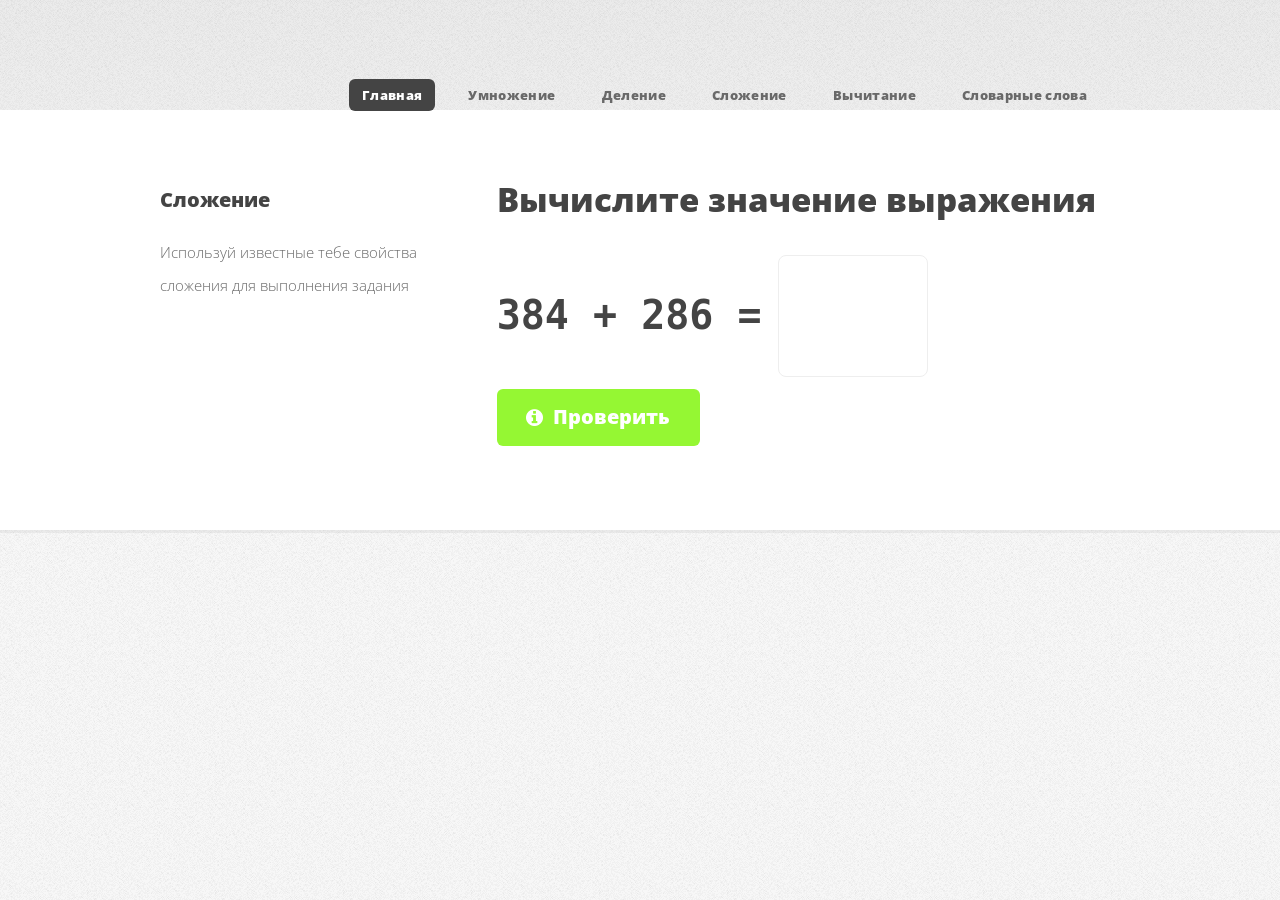
==== commit 72bae5ea: "First" ====
--- a/addition.html
+++ b/addition.html
@@ -5,7 +5,7 @@
         <meta charset="utf-8" />
         <meta name="viewport" content="width=device-width, initial-scale=1" />
         <!--[if lte IE 8]><script src="assets/js/ie/html5shiv.js"></script><![endif]-->
-        <link rel="stylesheet" href="assets/css/main.css" /> 
+        <link rel="stylesheet" href="assets/css/main.css" />
         <!--[if lte IE 8]><link rel="stylesheet" href="assets/css/ie8.css" /><![endif]-->
 
         <script src = "main.js"></script>
@@ -23,7 +23,7 @@
 
 
                 user_input = document.input.result.value; // getElementById('result').value;
-              
+
                 if (user_input == calc_value) {
                     msg_text = "Молодец!!!, Попробуем еще раз?";
                 } else {
@@ -38,11 +38,11 @@
         </script>
 
         <style TYPE="text/css">
-            .my { display: inline-block; margin: 0 10px 10px 0; /* Отступы */ vertical-align: middle } 
+            .my { display: inline-block; margin: 0 10px 10px 0; /* Отступы */ vertical-align: middle }
             .my input { font-size: 40px; font-family: serif; font-style: normal; max-width: 150px; margin: 2px;
                         font-stretch : ultra-expanded }
             .my h1 { font-size: 40px; text-align: center; font-family: monospace }
-        </style>    
+        </style>
 
 
     </head>
@@ -57,6 +57,7 @@
                             <li><a href="division.html">Деление</a></li>
                             <li><a href="addition.html">Сложение</a></li>
                             <li><a href="substraction.html">Вычитание</a></li>
+                            <li><a href="words.html">Словарные слова</a><li>
                         </ul>
                     </nav>
                 </header>
@@ -70,12 +71,12 @@
                                 <section><!-- Sidebar -->
                                     <h3>
                                         <script>
-                                           document.write(getHeadText(type_operation));   
-                                        </script>    
+                                           document.write(getHeadText(type_operation));
+                                        </script>
                                     </h3>
                                     <p>
                                         <script>
-                                          document.write(getTextOperation(type_operation));    
+                                          document.write(getTextOperation(type_operation));
                                         </script>
                                     </p>
                                 </section>
@@ -86,8 +87,8 @@
                                 <article><!-- Content -->
                                     <h2>Вычислите значение выражения</h2>
 
-                                    <form name="input"> 
-                                        <div class="my">   
+                                    <form name="input">
+                                        <div class="my">
                                             <h1><output name="expression"></output></h1>
                                         </div>
                                         <div class="my">
@@ -96,12 +97,12 @@
                                         <div class="my">
                                             <a href="#" class="button icon fa-info-circle" onclick="check()">Проверить</a>
                                         </div>
-                                    </form> 
+                                    </form>
 
                                     <script>
                                         document.input.expression.value = format_string(result[0], result[1], type_operation);
                                         //document.input.result.width = '10px';
-                                    </script>    
+                                    </script>
 
                                 </article>
                             </div>
@@ -118,4 +119,4 @@
         <!--[if lte IE 8]><script src="assets/js/ie/respond.min.js"></script><![endif]-->
         <script src="assets/js/main.js"></script>
     </body>
-</html>+</html>
